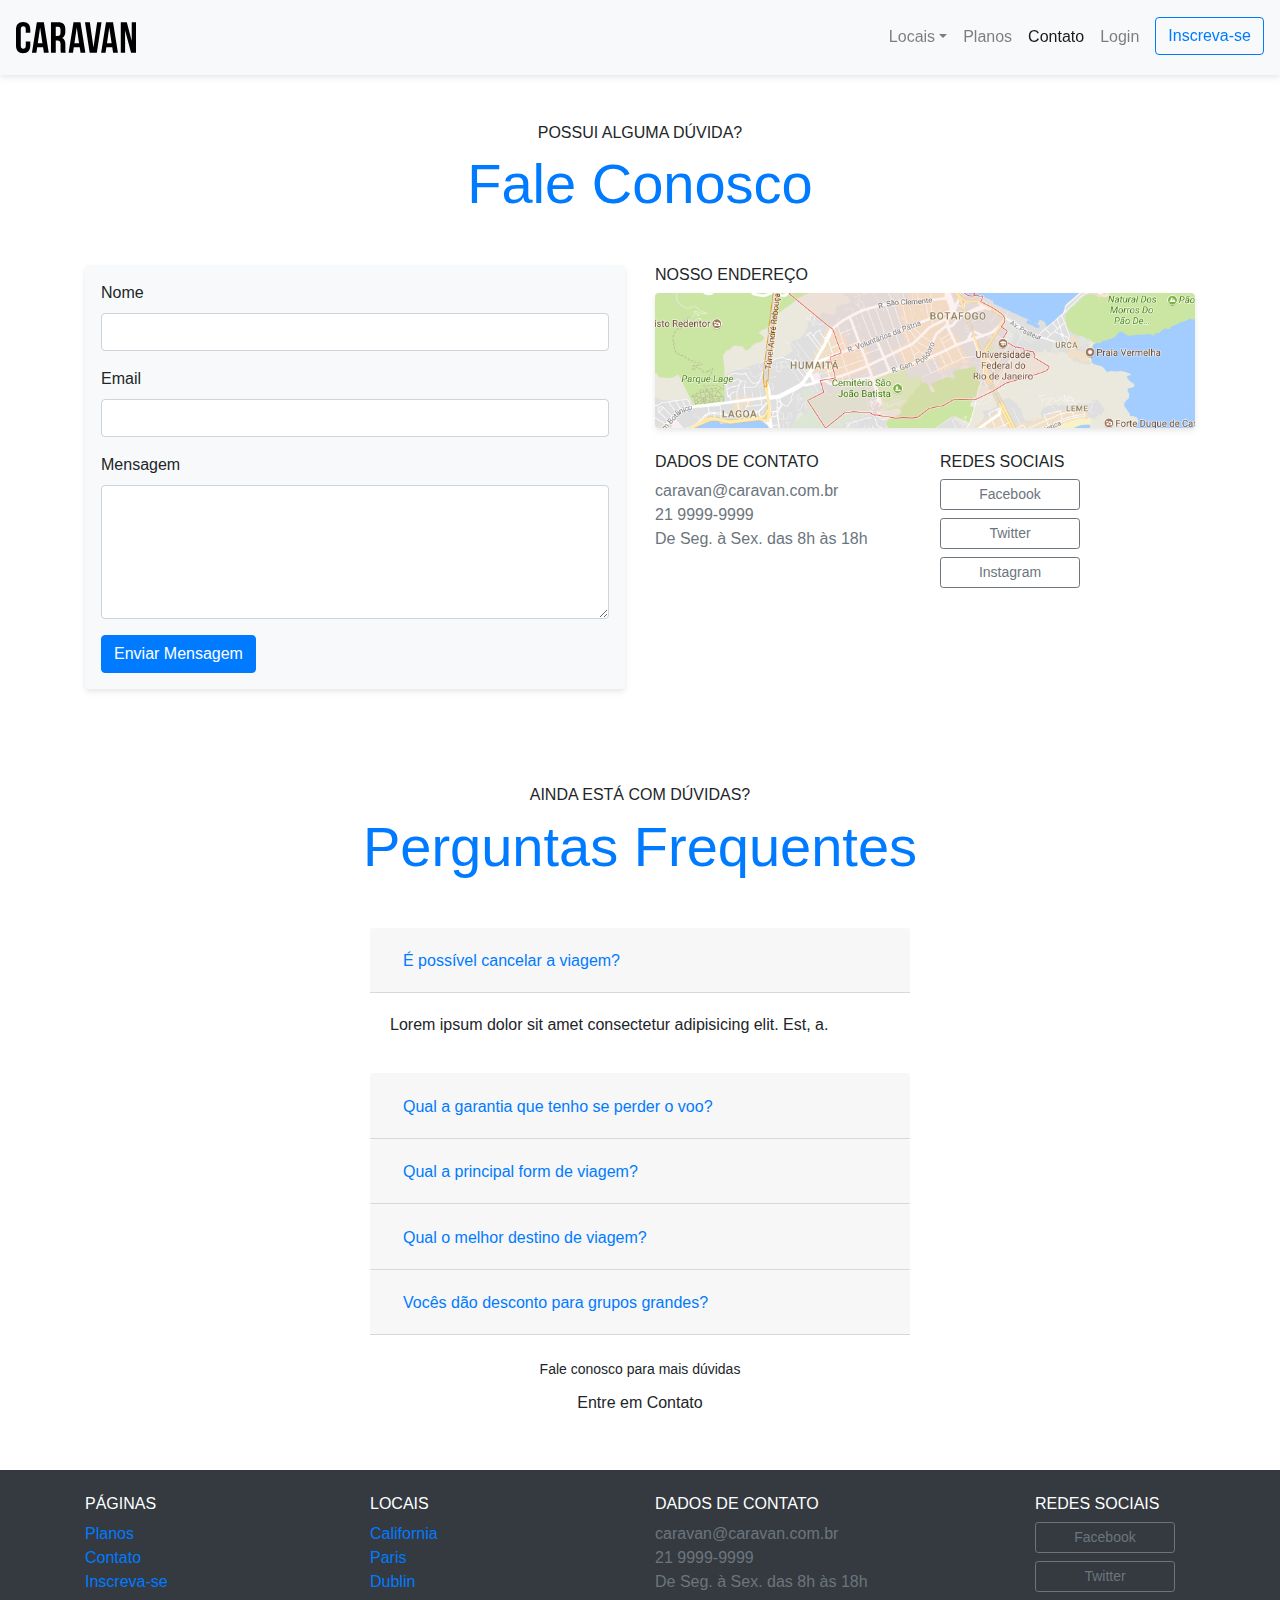
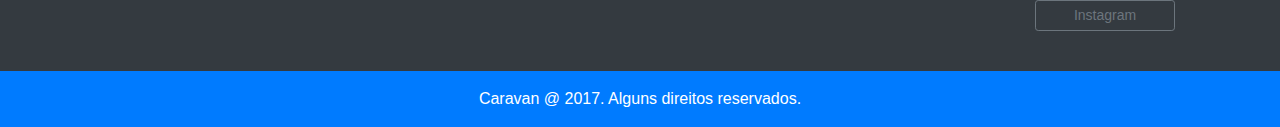
==== contato.html @ 24146782 "contato" ====
<!DOCTYPE html>
<html lang="en">

<head>
   <meta charset="UTF-8">
   <meta name="viewport" content="width=device-width, initial-scale=1.0">
   <title>Document</title>
   <link rel="stylesheet" href="/css/bootstrap.css">
   <link rel="stylesheet" href="/css/style.css">
</head>

<body>
   <!-- Modal -->
   <div class="modal" id="modalLogin" tabindex="-1">
      <div class="modal-dialog">
         <div class="modal-content">
            <div class="modal-header">
               <h5 class="modal-title">Entre na sua conta</h5>
               <button type="button" class="close" data-dismiss="modal" aria-label="Close"><span aria-hidden="true">&times;</span></button>
            </div>
            <div class="modal-body">
               <form action="">
                  <div class="form-group">
                     <label for="login">Login</label>
                     <input type="text" class="form-control" name="login" id="login">
                     <small class="form-text text-muted">Nunca passe seus login e senha para terceiros.</small>
                  </div>
                  <div class="form-group">
                     <label for="senha">Senha</label>
                     <input type="password" class="form-control" name="senha" id="senha">
                  </div>
                  <div>
                     <button type="button" class="btn btn-primary">Entrar na conta</button>
                     <small class="form-text text-muted">Esqueceu a senha?<a href="#">Clique aqui</a></small>
                  </div>
               </form>
            </div>

         </div>
      </div>
   </div>
   <!-- fecha Modal -->

   <nav class="navbar fixed-top navbar-expand-md navbar-light bg-light py-3 box-shadow">
      <a href="index.html" class="navbar-brand"><img src="/img/caravan.svg" alt=""></a>
      <button class="navbar-toggler" type="button" data-toggle="collapse" data-target="#navbarSupportedContent" aria-controls="navbarSupportedContent" aria-expanded="false" aria-label="Abrir Navegação">
         <span class="navbar-toggler-icon"></span>
      </button>

      <div class="collapse navbar-collapse" id="navbarSupportedContent">
         <ul class="navbar-nav ml-auto">
            <li class="nav-itemdropdown"><a class="nav-link dropdown-toggle" id="navbarDropdown" role="button" data-toggle="dropdown" aria-haspopup="true" aria-expanded="false" href="#">Locais</a>
               <div class="dropdown-menu" aria-labelledby="navbarDropdown">
                  <a class="dropdown-item" href="local.html">California</a>
                  <a class="dropdown-item" href="local.html">Paris</a>
                  <a class="dropdown-item" href="local.html">Dublin</a>
               </div>
            </li>

            <li class="nav-item"><a class="nav-link" href="planos.html">Planos</a></li>
            <li class="nav-item"><a class="nav-link active" href="contato.html">Contato</a></li>
            <li class="nav-item"><a data-toggle="modal" data-target="#modalLogin" class="nav-link" href="#">Login</a></li>
            <li class="nav-item"><a class="btn btn-outline-primary ml-md-2" href="inscricao.html">Inscreva-se</a></li>
         </ul>
      </div>
   </nav>

   <section class="container">
      <div class="my-5 text-center">
         <span class="h6 d-block">POSSUI ALGUMA DÚVIDA?</span>
         <h2 class="display-4 text-primary">Fale Conosco</h2>
      </div>
      <div class="row">
         <div class="col-md mb-5">
            <form class="bg-light rounded b-4 p-3 box-shadow">
               <div class="form-group">
                  <label for="clienteNome">Nome</label>
                  <input type="text" class="form-control" id="clienteNome">
               </div>
               <div class="form-group">
                  <label for="clienteEmail">Email</label>
                  <input type="email" class="form-control" id="clienteEmail">
               </div>
               <div class="form-group">
                  <label for="mensagem">Mensagem</label>
                  <textarea class="form-control" name="mensagem" id="mensagem" cols="30" rows="5"></textarea>
               </div>

               <button type="submit" class="btn btn-primary text-nowrap">Enviar Mensagem</button>
            </form>
         </div>

         <div class="col-md">
            <h2 class="h6">NOSSO ENDEREÇO</h2>
            <a href="https://www.google.com.br/maps/@-21.561344,-45.432832,13z?entry=ttu"><img class="img-fluid box-shadow rounded mb-4" src="/img/mapa.png" alt="mapa"></a>
            <div class="row">
               <div class="col-6">
                  <h2 class="h6">DADOS DE CONTATO</h2>
                  <ul class="list-unstyled text-secondary">
                     <li>caravan@caravan.com.br</li>
                     <li>21 9999-9999</li>
                     <li>De Seg. à Sex. das 8h às 18h</li>
                  </ul>
               </div>
               <div class="col-6">
                  <h2 class="h6">REDES SOCIAIS</h2>
                  <ul class="list-unstyled" style="max-width:140px;">
                     <li><a href="#" class="btn btn-outline-secondary btn-sm btn-block mb-2">Facebook</a></li>
                     <li><a href="#" class="btn btn-outline-secondary btn-sm btn-block mb-2">Twitter</a></li>
                     <li><a href="#" class="btn btn-outline-secondary btn-sm btn-block">Instagram</a></li>
                  </ul>
               </div>
            </div>
         </div>
      </div>
   </section>

   <section class="container">
      <div class="my-5 text-center">
         <span class="h6 d-block">AINDA ESTÁ COM DÚVIDAS?</span>
         <h2 class="display-4 text-primary">Perguntas Frequentes</h2>
      </div>
      <div class="row justify-content-center">
         <div class="col-md-6 accordion" id="perguntas">
            <div>
               <div class="card-header" id="headingOne">
                  <h2 class="mb-0">
                     <button class="btn btn-link btn-clock text-left" type="button" data-toggle="collapse" data-target="#collapseOne" aria-expanded="true" aria-controls="collapseOne">É possível cancelar a viagem?
                     </button>
                  </h2>
               </div>
               <div id="collapseOne" class="collapse show" aria-labelledby="headingOne" data-parent="#perguntas">
                  <div class="card-body">
                     <p>
                        Lorem ipsum dolor sit amet consectetur adipisicing elit. Est, a.
                     </p>
                  </div>
               </div>
            </div>

            <div>
               <div class="card-header" id="headingTwo">
                  <h2 class="mb-0">
                     <button class="btn btn-link btn-clock text-left" type="button" data-toggle="collapse" data-target="#collapseTwo" aria-expanded="false" aria-controls="collapseTwo">Qual a garantia que tenho se perder o voo?
                     </button>
                  </h2>
               </div>
               <div id="collapseTwo" class="collapse" aria-labelledby="headingTwo" data-parent="#perguntas">
                  <div class="card-body">
                     <p>
                        Lorem ipsum dolor sit amet consectetur, adipisicing elit. Iusto ab natus iste pariatur earum! Numquam?
                     </p>
                  </div>
               </div>
            </div>

            <div>
               <div class="card-header" id="headingThree">
                  <h2 class="mb-0">
                     <button class="btn btn-link btn-clock text-left" type="button" data-toggle="collapse" data-target="#collapseThree" aria-expanded="false" aria-controls="collapseThree">Qual a principal form de viagem?
                     </button>
                  </h2>
               </div>
               <div id="collapseThree" class="collapse" aria-labelledby="headingThree" data-parent="#perguntas">
                  <div class="card-body">
                     <p>
                        Lorem ipsum dolor sit amet consectetur adipisicing elit. Soluta recusandae impedit sequi ullam voluptatum ducimus sit aut unde, eius dolorum.
                     </p>
                  </div>
               </div>
            </div>

            <div>
               <div class="card-header" id="headingFor">
                  <h2 class="mb-0">
                     <button class="btn btn-link btn-clock text-left" type="button" data-toggle="collapse" data-target="#collapseFor" aria-expanded="false" aria-controls="collapseFor">Qual o melhor destino de viagem?
                     </button>
                  </h2>
               </div>
               <div id="collapseFor" class="collapse" aria-labelledby="headingFor" data-parent="#perguntas">
                  <div class="card-body">
                     <p>
                        Lorem ipsum dolor sit amet consectetur adipisicing elit. Soluta recusandae impedit sequi ullam voluptatum ducimus sit aut unde, eius dolorum.
                     </p>
                  </div>
               </div>
            </div>

            <div>
               <div class="card-header" id="headingFive">
                  <h2 class="mb-0">
                     <button class="btn btn-link btn-clock text-left" type="button" data-toggle="collapse" data-target="#collapseFive" aria-expanded="false" aria-controls="collapseFive">Vocês dão desconto para grupos grandes?
                     </button>
                  </h2>
               </div>
               <div id="collapseFive" class="collapse" aria-labelledby="headingFive" data-parent="#perguntas">
                  <div class="card-body">
                     <p>
                        Lorem ipsum dolor sit amet consectetur adipisicing elit. Soluta recusandae impedit sequi ullam voluptatum ducimus sit aut unde, eius dolorum.
                     </p>
                  </div>
               </div>
            </div>
         </div>
      </div>
      <div class="text-center my-4">
         <p class="small m-1">Fale conosco para mais dúvidas</p>
         <a class="btn b" t"n-primary btn-lg" href="contato.html">Entre em Contato</a>
      </div>
   </section>

   <footer class="bg-dark mt-5 text-white">
      <div class="container py-4">
         <div class="row">
            <div class="col-md-3 col-6">
               <h4 class="h6">PÁGINAS</h4>
               <ul class="list-unstyled">
                  <li><a href="planos.html">Planos</a></li>
                  <li><a href="contato.html">Contato</a></li>
                  <li><a href="inscricao.html">Inscreva-se</a></li>
               </ul>
            </div>

            <div class="col-md-3 col-6">
               <h4 class="h6">LOCAIS</h4>
               <ul class="list-unstyled">
                  <li><a href="local.html">California</a></li>
                  <li><a href="local.html">Paris</a></li>
                  <li><a href="local.html">Dublin</a></li>
               </ul>
            </div>

            <div class="col-md-4 col-6">
               <h4 class="h6">DADOS DE CONTATO</h4>
               <ul class="list-unstyled text-secondary">
                  <li>caravan@caravan.com.br</li>
                  <li>21 9999-9999</li>
                  <li>De Seg. à Sex. das 8h às 18h</li>
               </ul>
            </div>
            <div class="col-md-2 col-6">
               <h4 class="h6">REDES SOCIAIS</h4>
               <ul class="list-unstyled">
                  <li><a href="#" class="btn btn-outline-secondary btn-sm btn-block mb-2" style="max-width:140px;">Facebook</a></li>
                  <li><a href="#" class="btn btn-outline-secondary btn-sm btn-block mb-2" style="max-width:140px;">Twitter</a></li>
                  <li><a href="#" class="btn btn-outline-secondary btn-sm btn-block" style="max-width:140px;">Instagram</a></li>
               </ul>
            </div>
         </div>
      </div>
      <div class="bg-primary text-center py-3">
         <p class="mb-0">Caravan @ 2017. Alguns direitos reservados.</p>
      </div>
   </footer>

   <script src="/js/jquery.slim.min.js"></script>
   <script src="/js/popper.min.js"></script>
   <script src="/js/bootstrap.js"></script>
   <script src="/js/app.js"></script>
</body>

</html>
---- css/style.css ----
.box-shadow {
  box-shadow: 0 2px 4px 0 rgba(0, 0, 0, 0.05), 0 4px 8px 0 rgba(0, 0, 0, 0.05);
}
body {
  padding-top: 75px;
}
#home-quote {
  background: url("/img/bg-quote.jpg") center center;
  background-size: cover;
}

@media (max-width: 767px) {
  #home-quote .display-4 {
    font-size: 2.5rem;
  }
  body {
    padding: 0px;
  }
  .fixed-top {
    position: relative;
  }
}
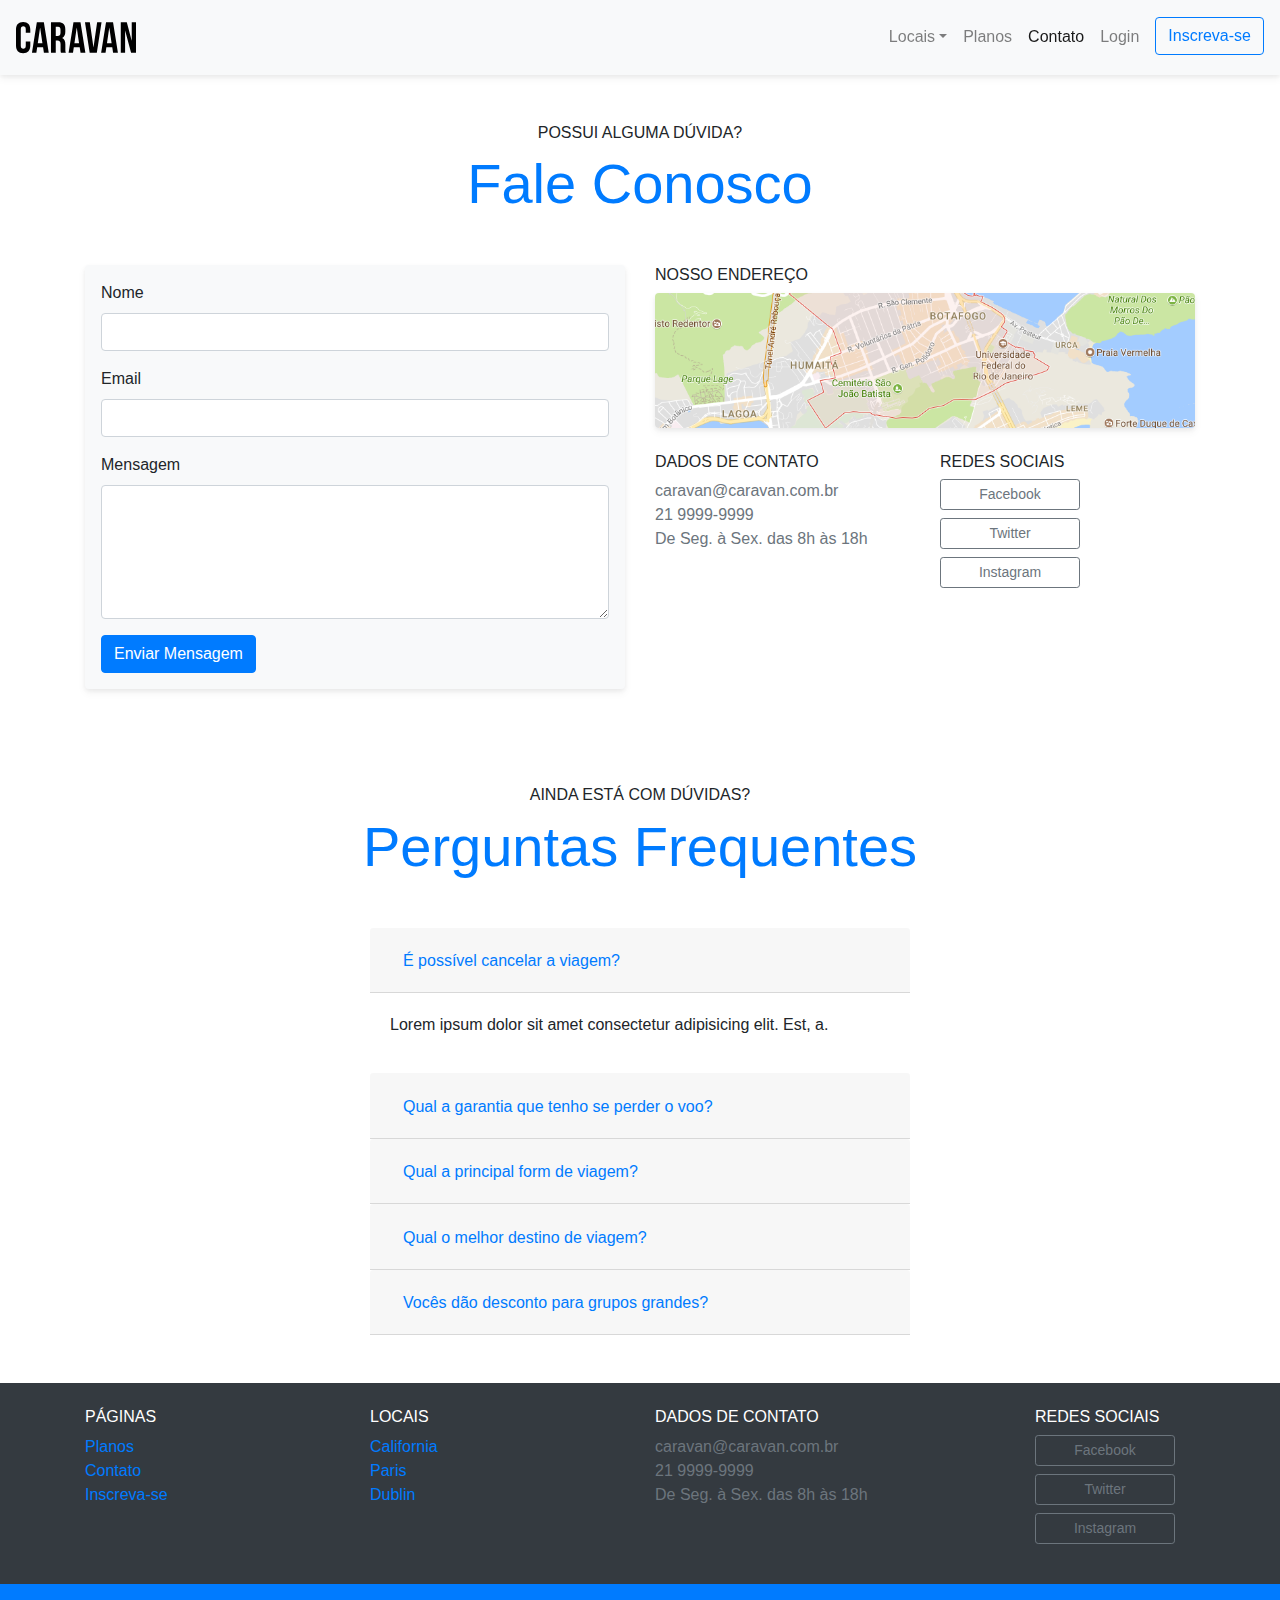
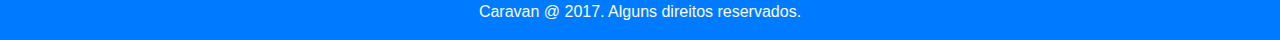
==== commit 5e1848e3: "tooltip" ====
--- a/contato.html
+++ b/contato.html
@@ -4,7 +4,7 @@
 <head>
    <meta charset="UTF-8">
    <meta name="viewport" content="width=device-width, initial-scale=1.0">
-   <title>Document</title>
+   <title>Contato</title>
    <link rel="stylesheet" href="/css/bootstrap.css">
    <link rel="stylesheet" href="/css/style.css">
 </head>
@@ -68,7 +68,7 @@
    <section class="container">
       <div class="my-5 text-center">
          <span class="h6 d-block">POSSUI ALGUMA DÚVIDA?</span>
-         <h2 class="display-4 text-primary">Fale Conosco</h2>
+         <h1 class="display-4 text-primary">Fale Conosco</h1>
       </div>
       <div class="row">
          <div class="col-md mb-5">
@@ -203,10 +203,7 @@
             </div>
          </div>
       </div>
-      <div class="text-center my-4">
-         <p class="small m-1">Fale conosco para mais dúvidas</p>
-         <a class="btn b" t"n-primary btn-lg" href="contato.html">Entre em Contato</a>
-      </div>
+      
    </section>
 
    <footer class="bg-dark mt-5 text-white">
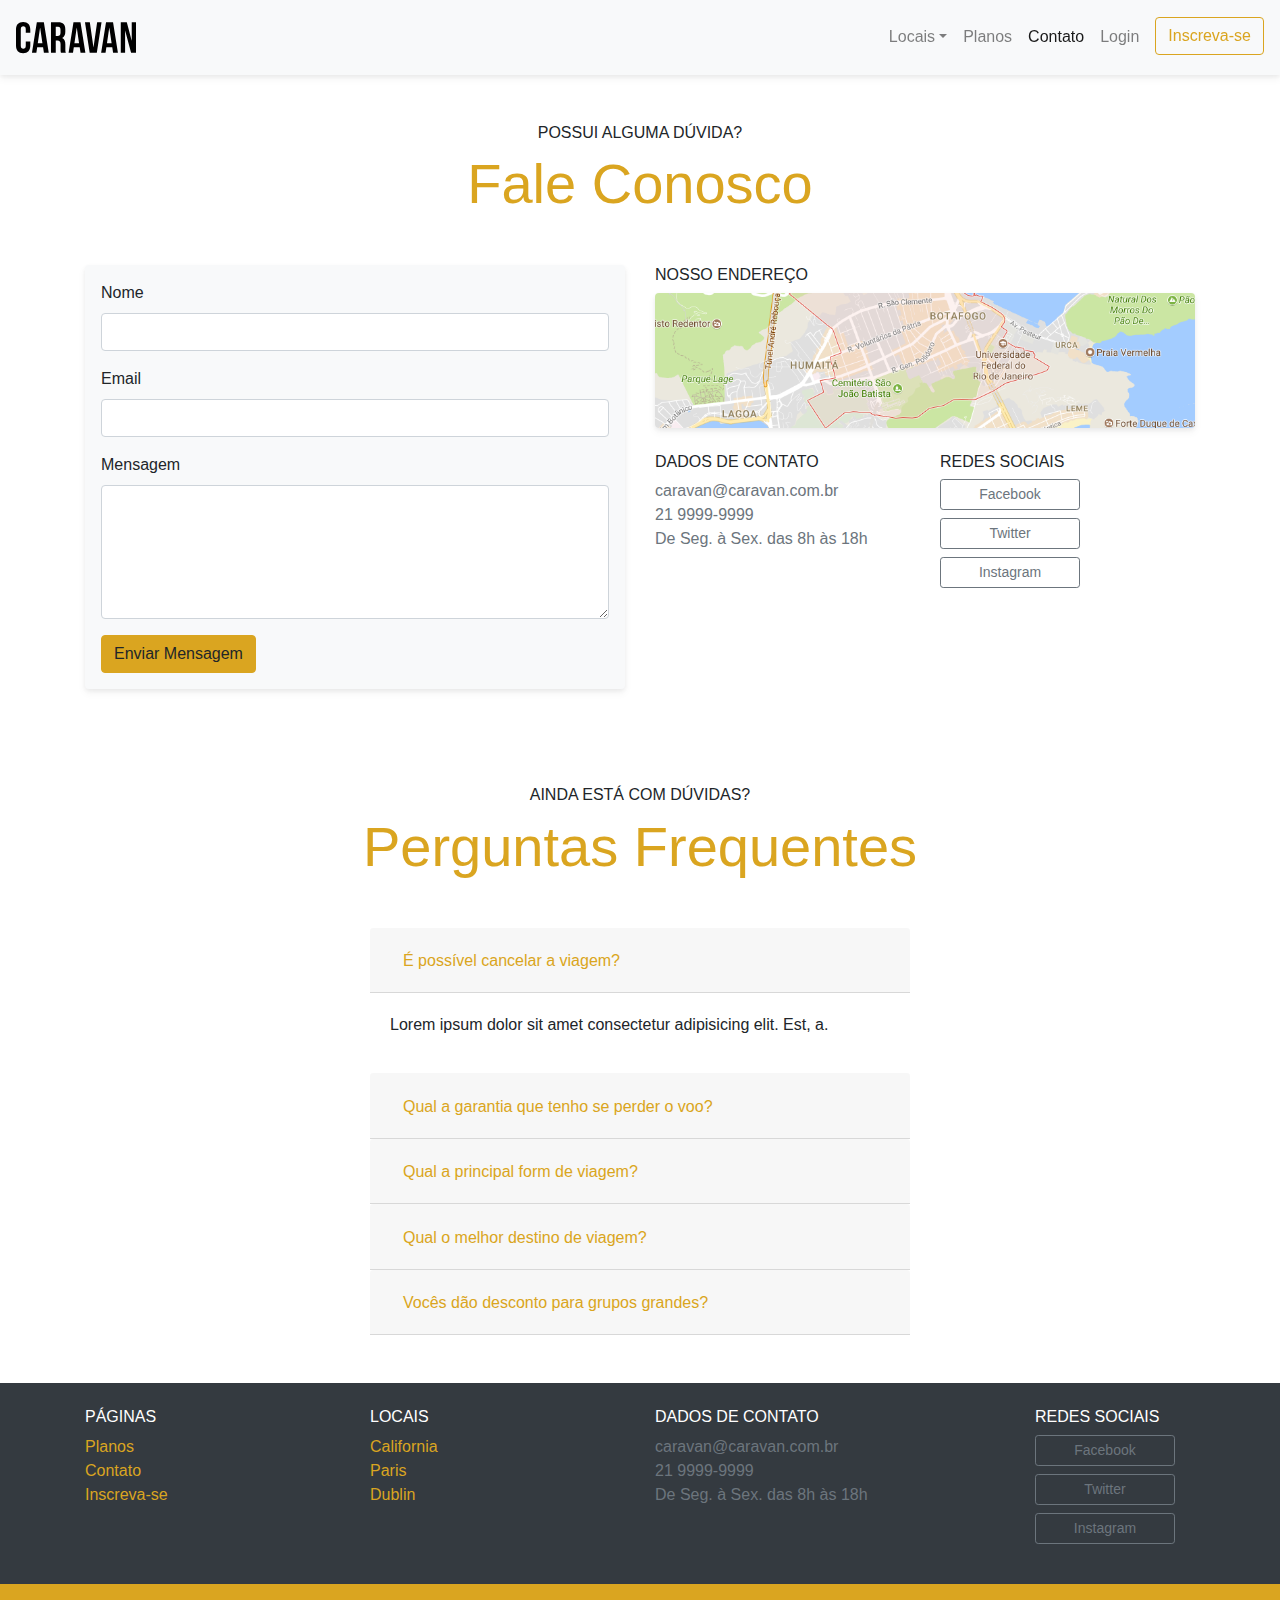
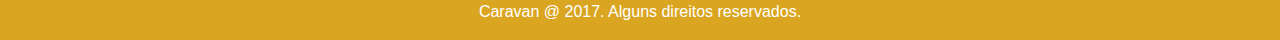
==== commit a2cf7146: "otimizacao" ====
--- a/contato.html
+++ b/contato.html
@@ -6,6 +6,8 @@
    <meta name="viewport" content="width=device-width, initial-scale=1.0">
    <title>Contato</title>
    <link rel="stylesheet" href="/css/bootstrap.css">
+
+
    <link rel="stylesheet" href="/css/style.css">
 </head>
 
@@ -203,7 +205,7 @@
             </div>
          </div>
       </div>
-      
+
    </section>
 
    <footer class="bg-dark mt-5 text-white">
@@ -252,7 +254,7 @@
 
    <script src="/js/jquery.slim.min.js"></script>
    <script src="/js/popper.min.js"></script>
-   <script src="/js/bootstrap.js"></script>
+   <script src="/js/bootstrap.min.js"></script>
    <script src="/js/app.js"></script>
 </body>
 
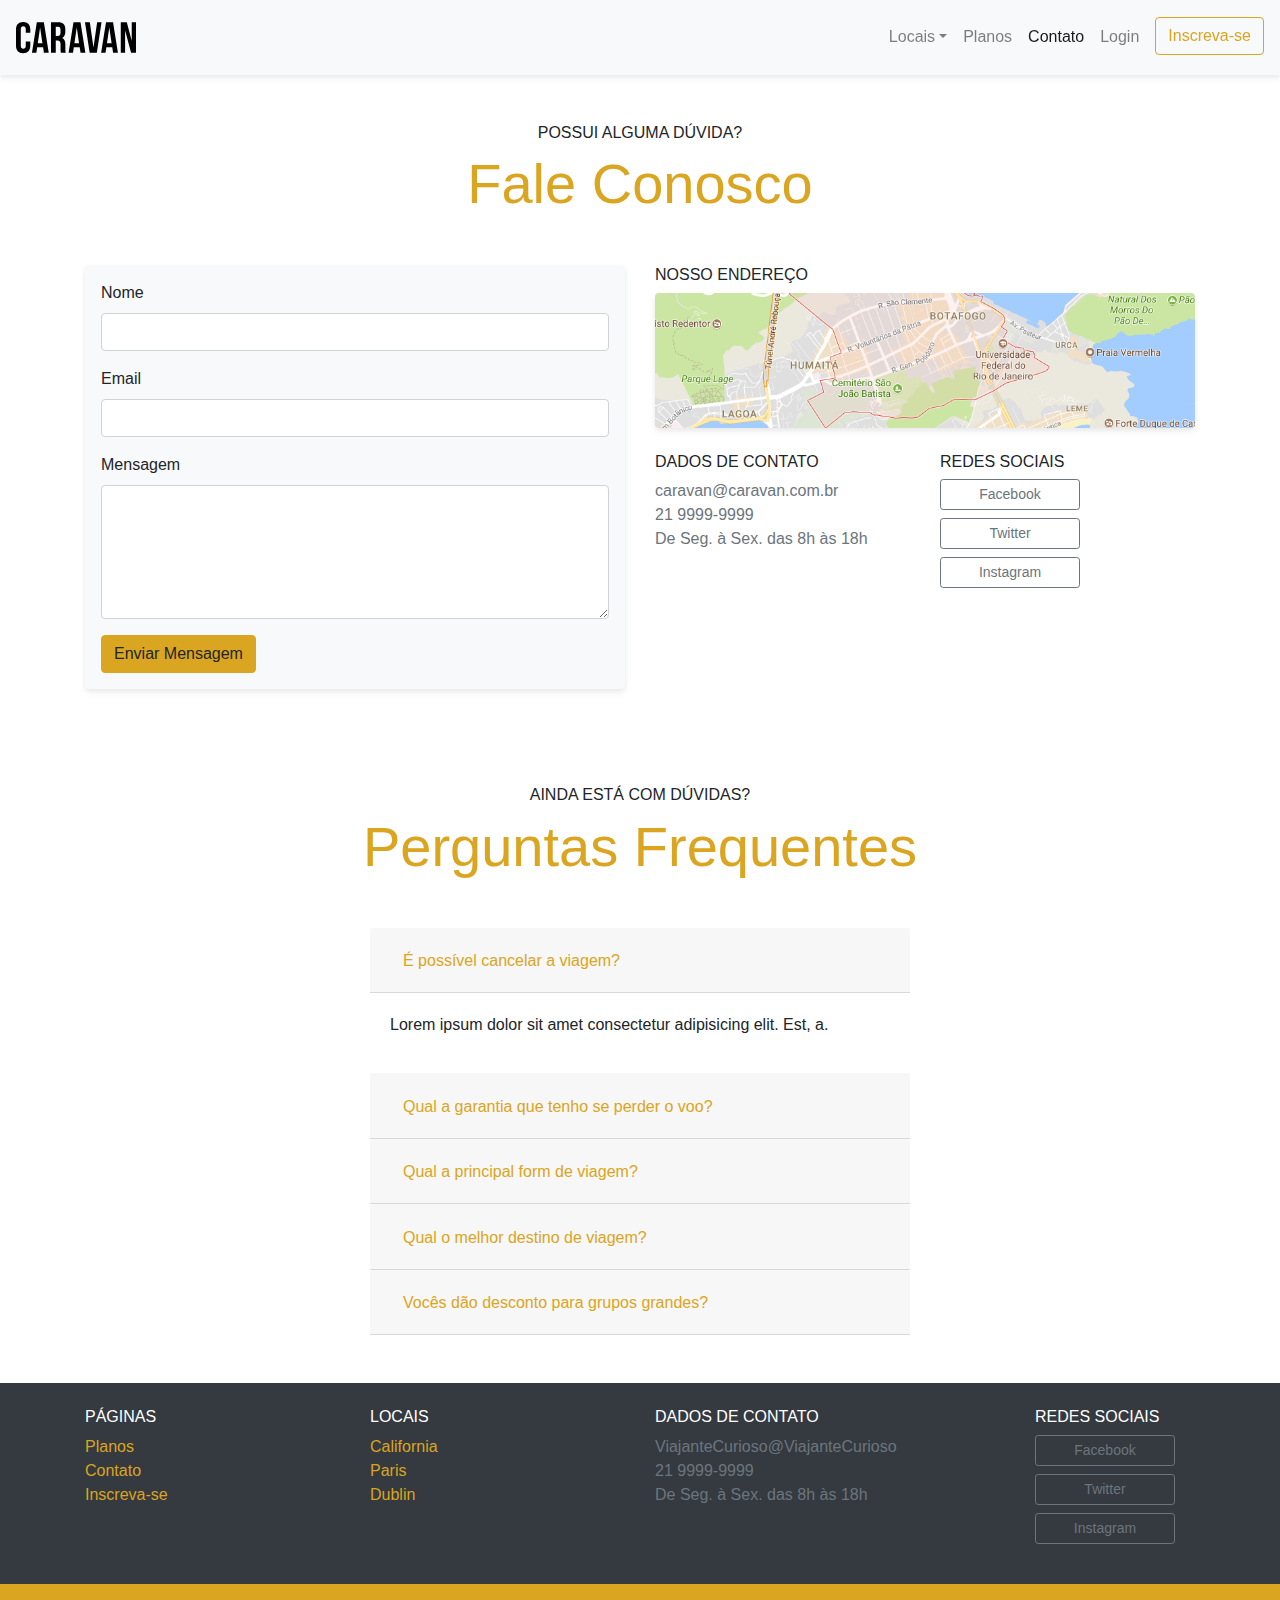
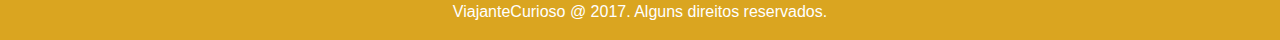
==== commit bbb8ae5a: "Update contato.html" ====
--- a/contato.html
+++ b/contato.html
@@ -232,7 +232,7 @@
             <div class="col-md-4 col-6">
                <h4 class="h6">DADOS DE CONTATO</h4>
                <ul class="list-unstyled text-secondary">
-                  <li>caravan@caravan.com.br</li>
+                  <li>ViajanteCurioso@ViajanteCurioso</li>
                   <li>21 9999-9999</li>
                   <li>De Seg. à Sex. das 8h às 18h</li>
                </ul>
@@ -248,7 +248,7 @@
          </div>
       </div>
       <div class="bg-primary text-center py-3">
-         <p class="mb-0">Caravan @ 2017. Alguns direitos reservados.</p>
+         <p class="mb-0">ViajanteCurioso @ 2017. Alguns direitos reservados.</p>
       </div>
    </footer>
 
@@ -258,4 +258,4 @@
    <script src="/js/app.js"></script>
 </body>
 
-</html>+</html>
